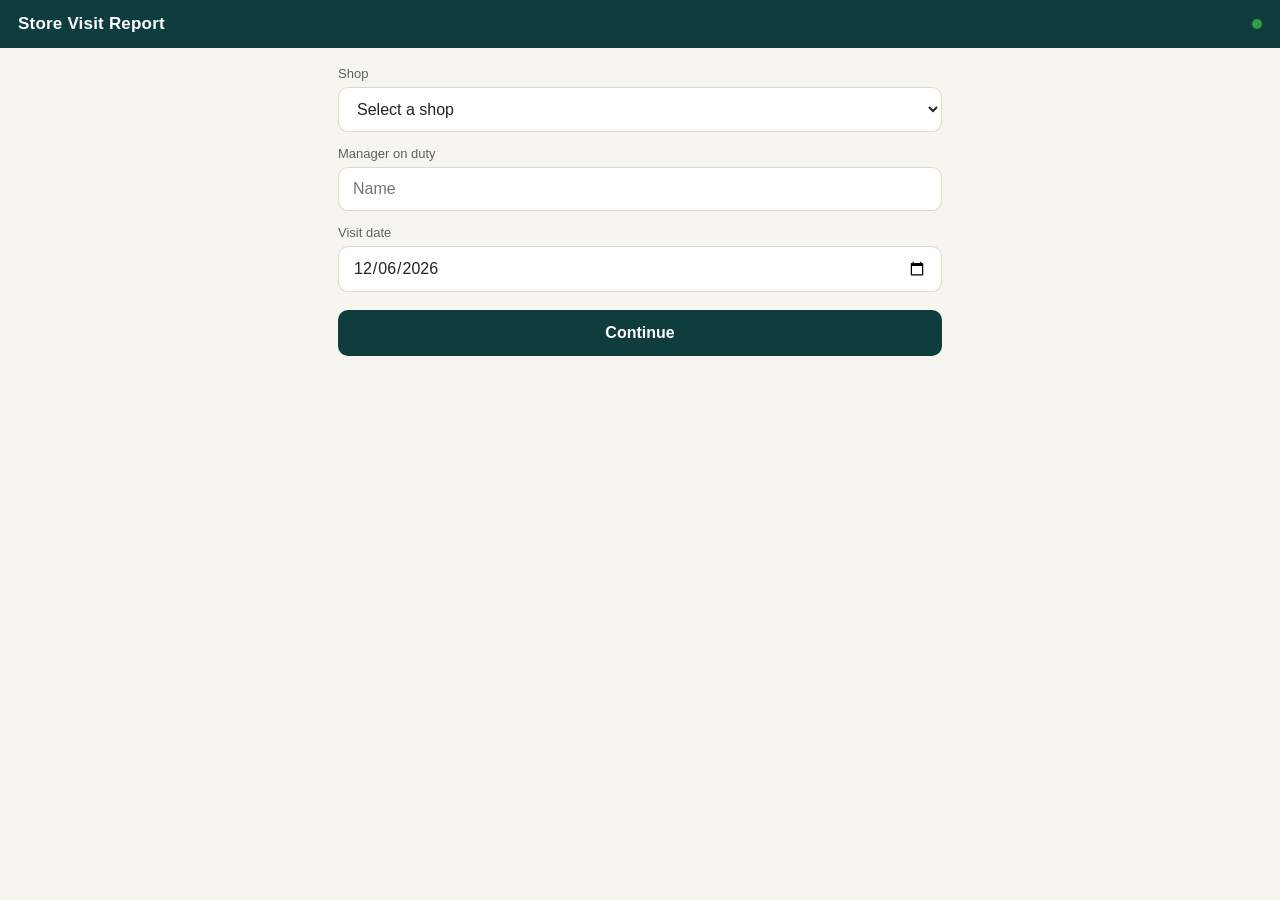
==== index.html @ facc5f7b "Add files via upload" ====
<!DOCTYPE html>
<html lang="es">
<head>
  <meta charset="UTF-8">
  <meta name="viewport" content="width=device-width, initial-scale=1, viewport-fit=cover">
  <title>Store Visit Report</title>
  <link rel="manifest" href="manifest.json">
  <meta name="theme-color" content="#0F3D3E">
  <link rel="apple-touch-icon" href="icon-192.png">
  <link rel="stylesheet" href="styles.css">
</head>
<body>
  <header class="app-header">
    <h1>Store Visit Report</h1>
    <span id="sync-indicator" class="sync-indicator"></span>
  </header>

  <main id="app">
    <section id="screen-info" class="screen">
      <label>Shop
        <select id="input-shop">
          <option value="">Select a shop</option>
        </select>
      </label>
      <div id="shop-error" class="field-error" hidden>Enter a shop name first</div>
      <label>Manager on duty
        <input type="text" id="input-manager" placeholder="Name" autocomplete="off">
      </label>
      <label>Visit date
        <input type="date" id="input-date">
      </label>
      <button id="btn-continue" class="btn-primary">Continue</button>
    </section>

    <section id="screen-grid" class="screen" hidden>
      <div class="visit-summary">
        <button id="btn-edit-info" class="btn-link">✎ <span id="summary-text"></span></button>
      </div>
      <div id="category-grid" class="category-grid"></div>

      <div class="finish-panel">
        <label>Overall visit score (optional)
          <div id="score-picker" class="score-picker"></div>
        </label>
        <button id="btn-export" class="btn-primary btn-large">Save &amp; create draft</button>
        <button id="btn-new-visit" class="btn-link">New visit (clears everything)</button>
      </div>
    </section>

    <section id="screen-category" class="screen" hidden>
      <button id="btn-back" class="btn-link">← Back</button>
      <h2 id="category-title"></h2>
      <div id="category-items" class="items-list"></div>
      <label class="comment-label">Comment
        <textarea id="category-comment" rows="4" placeholder="Notes, findings, actions..."></textarea>
      </label>
    </section>
  </main>

  <script src="data.js"></script>
  <script src="app.js"></script>
</body>
</html>
---- styles.css ----
:root {
  --teal: #0F3D3E;
  --teal-light: #1B5C5D;
  --bg: #F7F5F0;
  --card: #FFFFFF;
  --ink: #1F2421;
  --ink-soft: #5B6360;
  --border: #DDD8CC;
  --green: #2F9E44;
  --amber: #E08E00;
  --red: #D64545;
  --radius: 10px;
}

* { box-sizing: border-box; }

html, body {
  margin: 0;
  padding: 0;
  background: var(--bg);
  color: var(--ink);
  font-family: -apple-system, BlinkMacSystemFont, "Segoe UI", Roboto, Helvetica, Arial, sans-serif;
  -webkit-tap-highlight-color: transparent;
}

body {
  padding-bottom: env(safe-area-inset-bottom, 0);
}

.app-header {
  background: var(--teal);
  color: #fff;
  padding: calc(env(safe-area-inset-top, 0) + 14px) 18px 14px;
  display: flex;
  align-items: center;
  justify-content: space-between;
}

.app-header h1 {
  font-size: 17px;
  font-weight: 600;
  margin: 0;
  letter-spacing: 0.2px;
}

.sync-indicator {
  width: 10px;
  height: 10px;
  border-radius: 50%;
  background: var(--green);
  flex-shrink: 0;
}
.sync-indicator.offline { background: var(--ink-soft); }

main#app {
  max-width: 640px;
  margin: 0 auto;
  padding: 18px;
}

.screen[hidden] { display: none; }

label {
  display: block;
  font-size: 13px;
  color: var(--ink-soft);
  margin-bottom: 14px;
}

input[type="text"], input[type="date"], select, textarea {
  width: 100%;
  margin-top: 6px;
  padding: 12px 14px;
  font-size: 16px;
  border: 1px solid var(--border);
  border-radius: var(--radius);
  background: var(--card);
  color: var(--ink);
  font-family: inherit;
}

textarea { resize: vertical; }

.btn-primary {
  width: 100%;
  padding: 14px;
  font-size: 16px;
  font-weight: 600;
  color: #fff;
  background: var(--teal);
  border: none;
  border-radius: var(--radius);
  cursor: pointer;
  margin-top: 4px;
}
.btn-primary:active { background: var(--teal-light); }

.btn-large { padding: 16px; font-size: 17px; }

.btn-link {
  display: block;
  width: 100%;
  text-align: center;
  background: none;
  border: none;
  color: var(--teal);
  font-size: 14px;
  padding: 12px;
  cursor: pointer;
}

.visit-summary { margin-bottom: 12px; }
.visit-summary .btn-link { text-align: left; padding: 6px 0; font-size: 13px; color: var(--ink-soft); }

.category-grid {
  display: grid;
  grid-template-columns: repeat(auto-fill, minmax(140px, 1fr));
  gap: 10px;
  margin-bottom: 20px;
}

.cat-card {
  position: relative;
  background: var(--card);
  border: 1px solid var(--border);
  border-radius: var(--radius);
  padding: 16px 10px;
  text-align: center;
  cursor: pointer;
  min-height: 92px;
  display: flex;
  flex-direction: column;
  align-items: center;
  justify-content: center;
  gap: 8px;
}

.cat-card.has-data { border-color: var(--teal); border-width: 2px; }

.cat-card .cat-icon { font-size: 26px; }
.cat-card .cat-name { font-size: 13px; font-weight: 500; line-height: 1.25; }

.cat-card .cat-dot {
  position: absolute;
  top: 8px;
  right: 8px;
  width: 9px;
  height: 9px;
  border-radius: 50%;
  background: var(--green);
  display: none;
}
.cat-card.has-data .cat-dot { display: block; }

.finish-panel {
  border-top: 1px solid var(--border);
  padding-top: 16px;
}

.score-picker {
  display: flex;
  gap: 8px;
  margin-top: 8px;
}

.score-btn {
  flex: 1;
  padding: 10px 0;
  text-align: center;
  border: 1px solid var(--border);
  border-radius: var(--radius);
  background: var(--card);
  font-size: 15px;
  font-weight: 600;
  cursor: pointer;
  color: var(--ink);
}
.score-btn.selected { background: var(--teal); color: #fff; border-color: var(--teal); }

.items-list { margin-bottom: 18px; }

.item-row {
  padding: 14px 0;
  border-bottom: 1px solid var(--border);
}

.item-row .item-label {
  font-size: 15px;
  margin-bottom: 10px;
}

.rating-buttons {
  display: flex;
  gap: 8px;
}

.rating-btn {
  flex: 1;
  padding: 10px 4px;
  text-align: center;
  font-size: 13px;
  font-weight: 600;
  border-radius: var(--radius);
  border: 1px solid var(--border);
  background: var(--card);
  color: var(--ink-soft);
  cursor: pointer;
}

.rating-btn[data-rating="bien"].selected { background: var(--green); color: #fff; border-color: var(--green); }
.rating-btn[data-rating="mejorar"].selected { background: var(--amber); color: #fff; border-color: var(--amber); }
.rating-btn[data-rating="mal"].selected { background: var(--red); color: #fff; border-color: var(--red); }

.scale-buttons {
  display: flex;
  flex-wrap: wrap;
  gap: 6px;
}

.scale-btn {
  flex: 0 0 17.5%;
  padding: 9px 0;
  text-align: center;
  font-size: 13px;
  font-weight: 600;
  border-radius: var(--radius);
  border: 1px solid var(--border);
  background: var(--card);
  color: var(--ink-soft);
  cursor: pointer;
}

.scale-btn.selected.tier-low { background: var(--red); color: #fff; border-color: var(--red); }
.scale-btn.selected.tier-mid { background: var(--amber); color: #fff; border-color: var(--amber); }
.scale-btn.selected.tier-high { background: var(--green); color: #fff; border-color: var(--green); }

.item-note-wrap { margin-top: 8px; }

.item-note-toggle {
  background: none;
  border: none;
  color: var(--ink-soft);
  font-size: 12px;
  text-decoration: underline;
  padding: 0;
  cursor: pointer;
}

.item-note-textarea {
  width: 100%;
  padding: 8px 10px;
  font-size: 14px;
  border: 1px solid var(--border);
  border-radius: var(--radius);
  background: var(--card);
  font-family: inherit;
  resize: vertical;
}

.field-error {
  color: var(--red);
  font-size: 13px;
  margin: -10px 0 14px;
}

.empty-state {
  color: var(--ink-soft);
  font-size: 14px;
  padding: 20px 0;
  text-align: center;
}

.comment-label { margin-top: 6px; }

#category-title { font-size: 19px; margin: 4px 0 16px; }
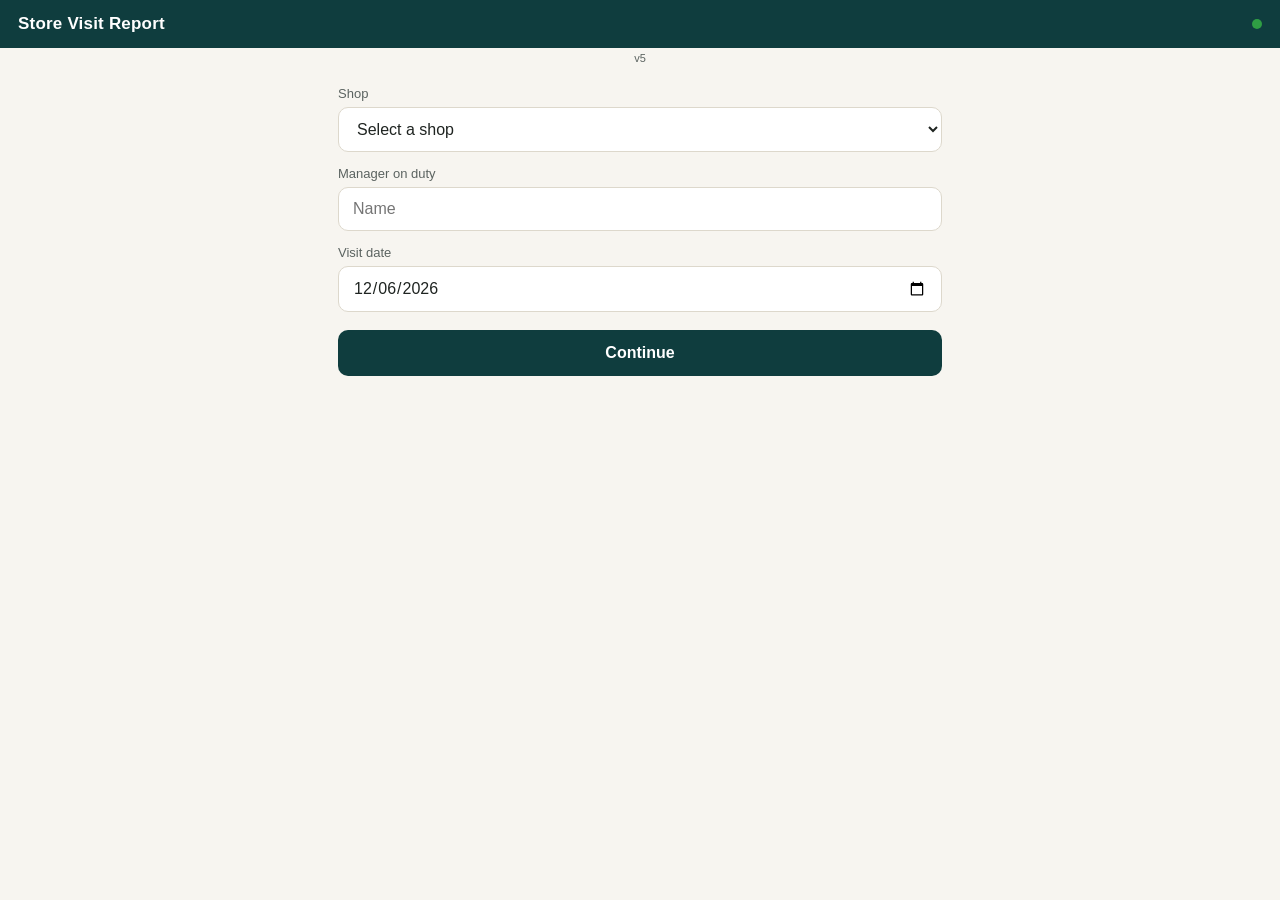
==== commit 1b417e04: "Add files via upload" ====
--- a/index.html
+++ b/index.html
@@ -14,6 +14,8 @@
     <h1>Store Visit Report</h1>
     <span id="sync-indicator" class="sync-indicator"></span>
   </header>
+
+  <div id="build-version" class="build-version"></div>
 
   <main id="app">
     <section id="screen-info" class="screen">
@@ -35,6 +37,7 @@
     <section id="screen-grid" class="screen" hidden>
       <div class="visit-summary">
         <button id="btn-edit-info" class="btn-link">✎ <span id="summary-text"></span></button>
+        <div class="save-status">Autosaved on this device — works fully offline</div>
       </div>
       <div id="category-grid" class="category-grid"></div>
 
@@ -42,6 +45,10 @@
         <label>Overall visit score (optional)
           <div id="score-picker" class="score-picker"></div>
         </label>
+        <div class="score-meta">
+          <span id="score-readout"></span>
+          <button type="button" id="btn-clear-score" class="btn-link-inline">Clear</button>
+        </div>
         <button id="btn-export" class="btn-primary btn-large">Save &amp; create draft</button>
         <button id="btn-new-visit" class="btn-link">New visit (clears everything)</button>
       </div>
--- a/styles.css
+++ b/styles.css
@@ -52,6 +52,13 @@
 }
 .sync-indicator.offline { background: var(--ink-soft); }
 
+.build-version {
+  text-align: center;
+  font-size: 11px;
+  color: var(--ink-soft);
+  padding: 4px 0;
+}
+
 main#app {
   max-width: 640px;
   margin: 0 auto;
@@ -109,8 +116,9 @@
   cursor: pointer;
 }
 
-.visit-summary { margin-bottom: 12px; }
-.visit-summary .btn-link { text-align: left; padding: 6px 0; font-size: 13px; color: var(--ink-soft); }
+.visit-summary { margin-bottom: 4px; }
+.visit-summary .btn-link { text-align: left; padding: 6px 0 2px; font-size: 13px; color: var(--ink-soft); }
+.save-status { font-size: 12px; color: var(--green); margin: 0 0 14px; }
 
 .category-grid {
   display: grid;
@@ -177,6 +185,24 @@
 }
 .score-btn.selected { background: var(--teal); color: #fff; border-color: var(--teal); }
 
+.score-meta {
+  display: flex;
+  justify-content: space-between;
+  align-items: center;
+  font-size: 12px;
+  color: var(--ink-soft);
+  margin: 8px 0 16px;
+}
+
+.btn-link-inline {
+  background: none;
+  border: none;
+  color: var(--teal);
+  font-size: 12px;
+  padding: 0;
+  cursor: pointer;
+}
+
 .items-list { margin-bottom: 18px; }
 
 .item-row {
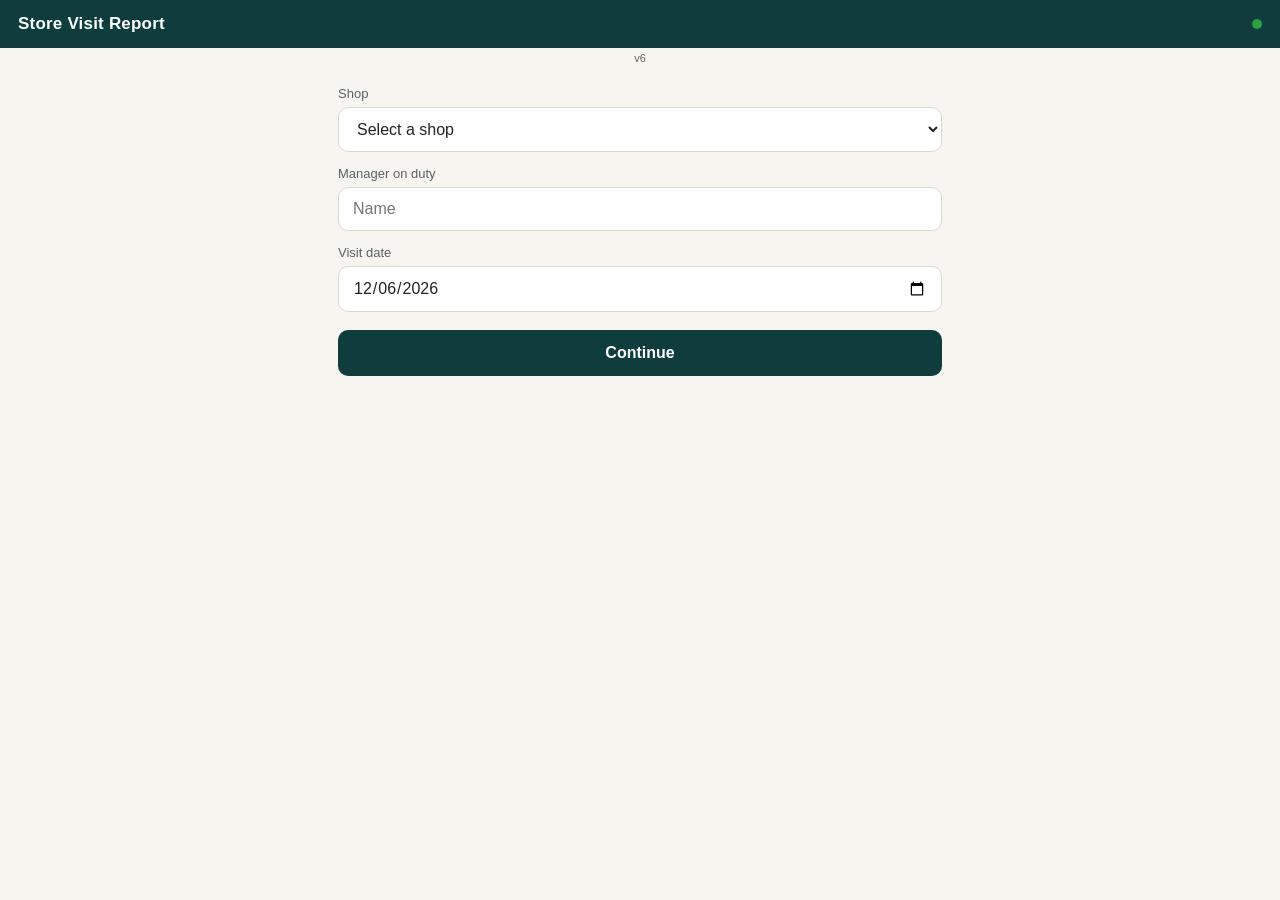
==== commit 67cfc4fd: "Add files via upload" ====
--- a/index.html
+++ b/index.html
@@ -42,9 +42,8 @@
       <div id="category-grid" class="category-grid"></div>
 
       <div class="finish-panel">
-        <label>Overall visit score (optional)
-          <div id="score-picker" class="score-picker"></div>
-        </label>
+        <div class="field-label">Overall visit score (optional)</div>
+        <div id="score-picker" class="score-picker"></div>
         <div class="score-meta">
           <span id="score-readout"></span>
           <button type="button" id="btn-clear-score" class="btn-link-inline">Clear</button>
--- a/styles.css
+++ b/styles.css
@@ -74,6 +74,12 @@
   margin-bottom: 14px;
 }
 
+.field-label {
+  font-size: 13px;
+  color: var(--ink-soft);
+  margin-bottom: 6px;
+}
+
 input[type="text"], input[type="date"], select, textarea {
   width: 100%;
   margin-top: 6px;
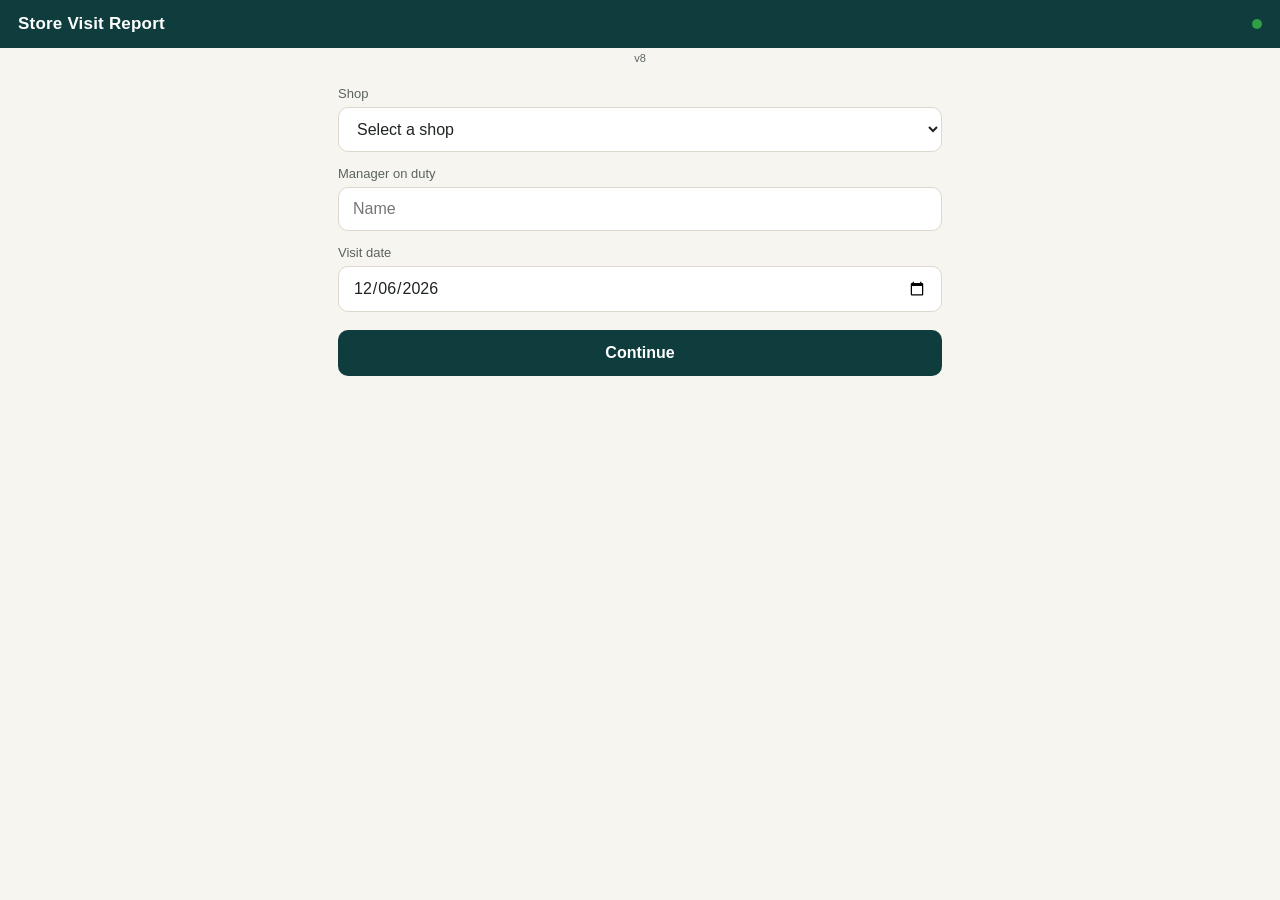
==== commit c7129603: "Add files via upload" ====
--- a/index.html
+++ b/index.html
@@ -48,6 +48,9 @@
           <span id="score-readout"></span>
           <button type="button" id="btn-clear-score" class="btn-link-inline">Clear</button>
         </div>
+        <label>Final summary (optional)
+          <textarea id="final-comment" rows="3" placeholder="Anything not captured above..."></textarea>
+        </label>
         <button id="btn-export" class="btn-primary btn-large">Save &amp; create draft</button>
         <button id="btn-new-visit" class="btn-link">New visit (clears everything)</button>
       </div>
@@ -60,6 +63,7 @@
       <label class="comment-label">Comment
         <textarea id="category-comment" rows="4" placeholder="Notes, findings, actions..."></textarea>
       </label>
+      <button id="btn-back-bottom" class="btn-link">← Back</button>
     </section>
   </main>
 
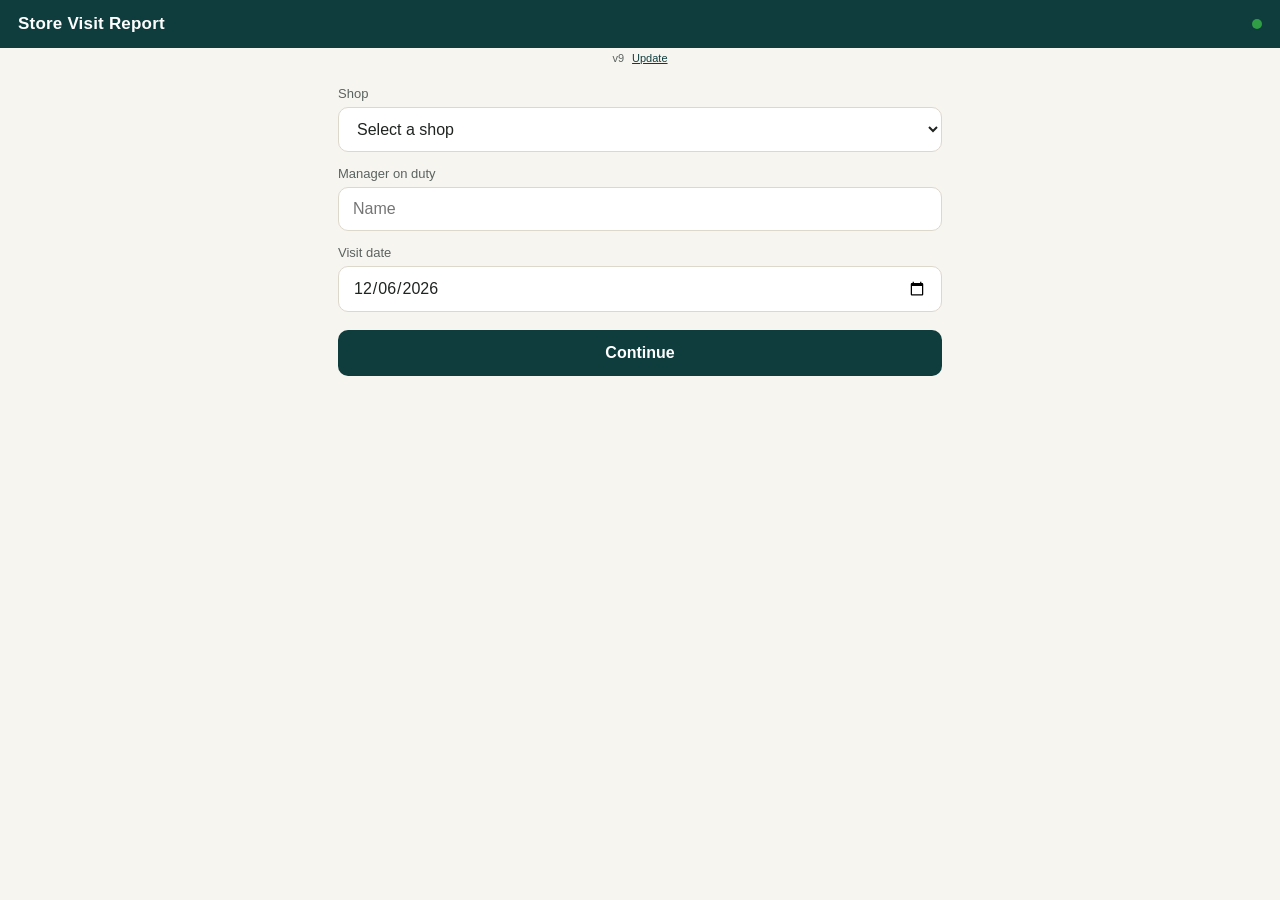
==== commit 9c04a115: "Add files via upload" ====
--- a/index.html
+++ b/index.html
@@ -15,7 +15,10 @@
     <span id="sync-indicator" class="sync-indicator"></span>
   </header>
 
-  <div id="build-version" class="build-version"></div>
+  <div class="build-version">
+    <span id="build-version-text"></span>
+    <button type="button" id="btn-update-app" class="btn-link-inline">Update</button>
+  </div>
 
   <main id="app">
     <section id="screen-info" class="screen">
--- a/styles.css
+++ b/styles.css
@@ -57,6 +57,15 @@
   font-size: 11px;
   color: var(--ink-soft);
   padding: 4px 0;
+  display: flex;
+  justify-content: center;
+  align-items: center;
+  gap: 8px;
+}
+
+.build-version .btn-link-inline {
+  font-size: 11px;
+  text-decoration: underline;
 }
 
 main#app {
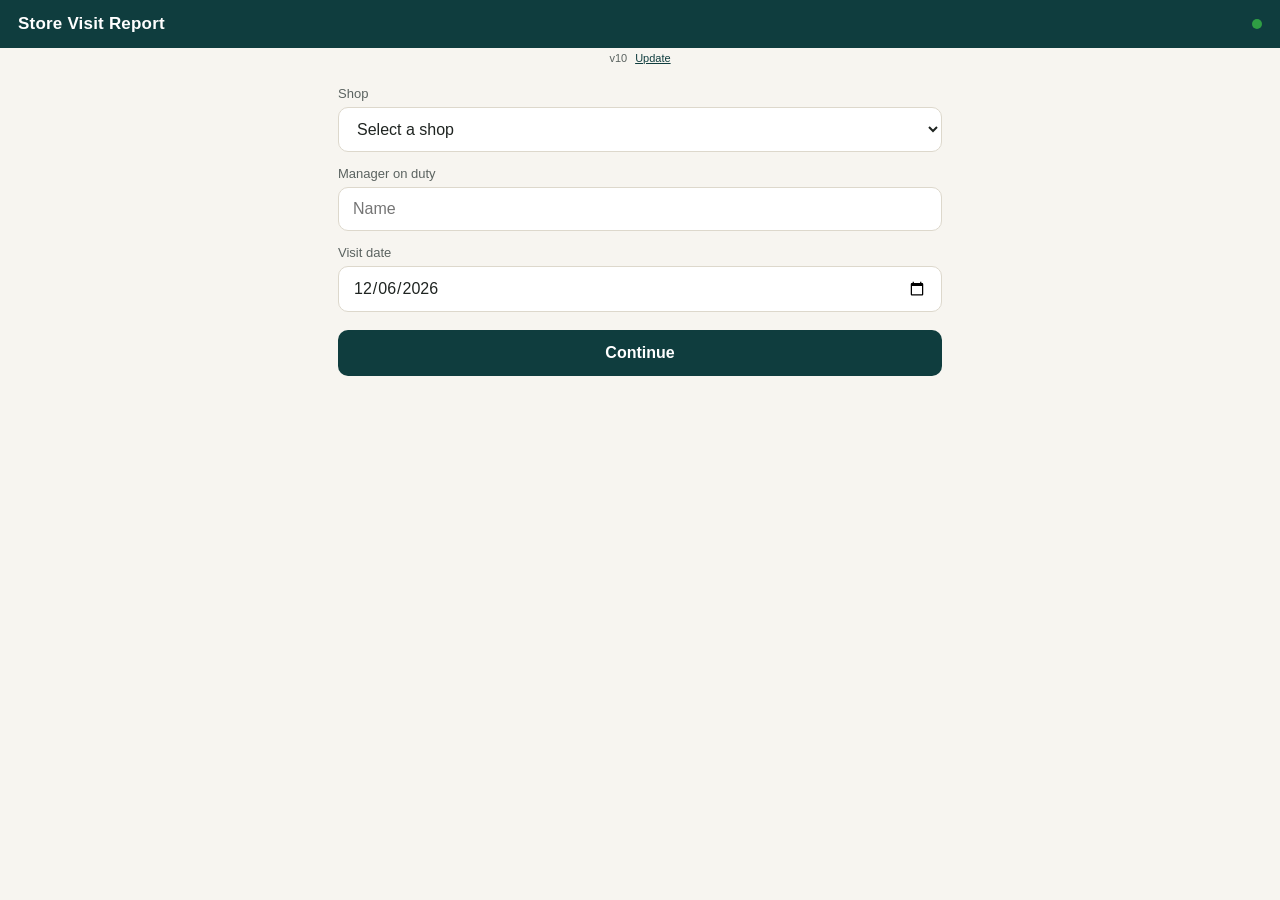
==== commit ae76a235: "Add files via upload" ====
--- a/index.html
+++ b/index.html
@@ -1,5 +1,5 @@
 <!DOCTYPE html>
-<html lang="es">
+<html lang="en">
 <head>
   <meta charset="UTF-8">
   <meta name="viewport" content="width=device-width, initial-scale=1, viewport-fit=cover">
@@ -27,7 +27,7 @@
           <option value="">Select a shop</option>
         </select>
       </label>
-      <div id="shop-error" class="field-error" hidden>Enter a shop name first</div>
+      <div id="shop-error" class="field-error" hidden>Select a shop first</div>
       <label>Manager on duty
         <input type="text" id="input-manager" placeholder="Name" autocomplete="off">
       </label>
@@ -42,7 +42,8 @@
         <button id="btn-edit-info" class="btn-link">✎ <span id="summary-text"></span></button>
         <div class="save-status">Autosaved on this device — works fully offline</div>
       </div>
-      <div id="category-grid" class="category-grid"></div>
+      <div id="followup-panel" class="followup-panel" hidden></div>
+      <div id="groups-root"></div>
 
       <div class="finish-panel">
         <div class="field-label">Overall visit score (optional)</div>
@@ -55,18 +56,30 @@
           <textarea id="final-comment" rows="3" placeholder="Anything not captured above..."></textarea>
         </label>
         <button id="btn-export" class="btn-primary btn-large">Save &amp; create draft</button>
-        <button id="btn-new-visit" class="btn-link">New visit (clears everything)</button>
+        <button id="btn-new-visit" class="btn-link">New visit</button>
       </div>
     </section>
 
     <section id="screen-category" class="screen" hidden>
-      <button id="btn-back" class="btn-link">← Back</button>
-      <h2 id="category-title"></h2>
+      <div class="cat-bar">
+        <button type="button" id="btn-back" class="btn-back">← Categories</button>
+        <h2 id="category-title"></h2>
+      </div>
+      <div id="category-prev-comment" class="prev-comment" hidden></div>
       <div id="category-items" class="items-list"></div>
+
+      <button type="button" id="btn-add-item" class="btn-add-item">+ Add item</button>
+      <div id="add-item-form" class="add-item-form" hidden>
+        <input type="text" id="new-item-label" placeholder="Item to check" autocomplete="off">
+        <button type="button" id="btn-confirm-add-item" class="btn-small-primary">Add</button>
+        <button type="button" id="btn-cancel-add-item" class="btn-small">Cancel</button>
+      </div>
+
       <label class="comment-label">Comment
         <textarea id="category-comment" rows="4" placeholder="Notes, findings, actions..."></textarea>
       </label>
-      <button id="btn-back-bottom" class="btn-link">← Back</button>
+      <button type="button" id="btn-next" class="btn-primary">Done → Categories</button>
+      <button type="button" id="btn-back-bottom" class="btn-link">← Categories</button>
     </section>
   </main>
 
--- a/styles.css
+++ b/styles.css
@@ -232,25 +232,87 @@
 
 .rating-buttons {
   display: flex;
-  gap: 8px;
-}
+  gap: 6px;
+}
+
+.r-good  { --c: #2F9E44; }
+.r-minor { --c: #7A9A1E; }
+.r-needs { --c: #E08E00; }
+.r-below { --c: #D4561F; }
+.r-poor  { --c: #D64545; }
 
 .rating-btn {
   flex: 1;
-  padding: 10px 4px;
-  text-align: center;
-  font-size: 13px;
-  font-weight: 600;
-  border-radius: var(--radius);
-  border: 1px solid var(--border);
-  background: var(--card);
-  color: var(--ink-soft);
-  cursor: pointer;
-}
-
-.rating-btn[data-rating="bien"].selected { background: var(--green); color: #fff; border-color: var(--green); }
-.rating-btn[data-rating="mejorar"].selected { background: var(--amber); color: #fff; border-color: var(--amber); }
-.rating-btn[data-rating="mal"].selected { background: var(--red); color: #fff; border-color: var(--red); }
+  min-height: 46px;
+  padding: 6px 2px;
+  text-align: center;
+  font-size: 11px;
+  line-height: 1.15;
+  font-weight: 600;
+  border-radius: var(--radius);
+  border: 1px solid var(--border);
+  border-top: 4px solid var(--c, var(--border));
+  background: var(--card);
+  color: var(--ink-soft);
+  cursor: pointer;
+}
+.rating-btn.selected { background: var(--c); border-color: var(--c); color: #fff; }
+.rating-buttons.yesno .rating-btn { font-size: 14px; min-height: 48px; }
+
+.trend-label { font-size: 11px; color: var(--ink-soft); margin: 12px 0 6px; }
+.trend-row { display: flex; gap: 6px; }
+.t-resolved { --c: #2F9E44; }
+.t-improved { --c: #7A9A1E; }
+.t-same     { --c: #5B6360; }
+.t-worse    { --c: #D64545; }
+.trend-btn {
+  flex: 1;
+  min-height: 40px;
+  padding: 6px 2px;
+  font-size: 12px;
+  font-weight: 600;
+  border-radius: 8px;
+  border: 1px solid var(--c);
+  background: var(--card);
+  color: var(--c);
+  cursor: pointer;
+}
+.trend-btn.selected { background: var(--c); color: #fff; }
+
+.prev-line {
+  font-size: 12px;
+  line-height: 1.35;
+  color: var(--ink-soft);
+  background: #F1EEE6;
+  border-radius: 8px;
+  padding: 6px 8px;
+  margin-bottom: 8px;
+  white-space: pre-wrap;
+}
+
+.item-tag {
+  display: inline-block;
+  margin-left: 8px;
+  font-size: 10px;
+  text-transform: uppercase;
+  letter-spacing: 0.4px;
+  color: var(--ink-soft);
+  border: 1px solid var(--border);
+  border-radius: 6px;
+  padding: 1px 5px;
+  vertical-align: middle;
+}
+
+.item-remove {
+  display: block;
+  margin-top: 8px;
+  background: none;
+  border: none;
+  color: var(--red);
+  font-size: 12px;
+  padding: 4px 0;
+  cursor: pointer;
+}
 
 .scale-buttons {
   display: flex;
@@ -314,3 +376,163 @@
 .comment-label { margin-top: 6px; }
 
 #category-title { font-size: 19px; margin: 4px 0 16px; }
+
+/* ---------- Sticky category bar ---------- */
+.cat-bar {
+  position: sticky;
+  top: 0;
+  z-index: 10;
+  background: var(--bg);
+  margin: -18px -18px 12px;
+  padding: calc(env(safe-area-inset-top, 0) + 6px) 18px 6px;
+  border-bottom: 1px solid var(--border);
+  display: flex;
+  align-items: center;
+  gap: 10px;
+}
+.cat-bar .btn-back {
+  flex-shrink: 0;
+  background: none;
+  border: none;
+  color: var(--teal);
+  font-size: 15px;
+  font-weight: 600;
+  padding: 10px 6px;
+  min-height: 44px;
+  cursor: pointer;
+  white-space: nowrap;
+}
+.cat-bar h2 {
+  margin: 0;
+  font-size: 16px;
+  font-weight: 600;
+  overflow: hidden;
+  text-overflow: ellipsis;
+  white-space: nowrap;
+}
+
+.prev-comment {
+  font-size: 13px;
+  line-height: 1.4;
+  color: #6B4E00;
+  background: #FFF7E6;
+  border: 1px solid #F0D9A8;
+  border-radius: var(--radius);
+  padding: 8px 10px;
+  margin-bottom: 8px;
+  white-space: pre-wrap;
+}
+.prev-comment[hidden] { display: none; }
+
+/* ---------- Grid: follow-up, groups, badges ---------- */
+.followup-panel {
+  background: #FFF7E6;
+  border: 1px solid #F0D9A8;
+  border-radius: var(--radius);
+  padding: 10px 12px;
+  margin-bottom: 14px;
+  color: #6B4E00;
+}
+.followup-panel[hidden] { display: none; }
+.followup-title { font-size: 13px; font-weight: 600; }
+.followup-sub { font-size: 12px; margin-top: 4px; }
+
+.cat-badge {
+  position: absolute;
+  top: 6px;
+  left: 8px;
+  min-width: 18px;
+  height: 18px;
+  padding: 0 5px;
+  border-radius: 9px;
+  background: var(--red);
+  color: #fff;
+  font-size: 11px;
+  font-weight: 700;
+  line-height: 18px;
+  text-align: center;
+}
+.cat-badge.inline { position: static; margin-left: auto; margin-right: 8px; flex-shrink: 0; }
+
+.group-title {
+  font-size: 12px;
+  text-transform: uppercase;
+  letter-spacing: 0.6px;
+  color: var(--ink-soft);
+  margin: 4px 0 8px;
+}
+
+.group-btn {
+  display: flex;
+  align-items: center;
+  gap: 10px;
+  width: 100%;
+  min-height: 56px;
+  background: var(--card);
+  border: 1px solid var(--border);
+  border-radius: var(--radius);
+  padding: 12px 14px;
+  margin-bottom: 14px;
+  font-family: inherit;
+  font-size: 15px;
+  font-weight: 600;
+  color: var(--ink);
+  text-align: left;
+  cursor: pointer;
+}
+.group-btn.has-data { border-color: var(--teal); border-width: 2px; }
+.group-btn-icon { font-size: 22px; }
+.group-btn-name { flex: 1; }
+.group-btn-arrow { color: var(--ink-soft); font-size: 20px; }
+
+.group-toggle {
+  display: block;
+  width: 100%;
+  min-height: 44px;
+  background: none;
+  border: 1px dashed var(--border);
+  border-radius: var(--radius);
+  padding: 10px 12px;
+  margin-bottom: 14px;
+  font-family: inherit;
+  font-size: 14px;
+  font-weight: 600;
+  color: var(--ink-soft);
+  text-align: left;
+  cursor: pointer;
+}
+.group-toggle.has-data { color: var(--teal); border-color: var(--teal); }
+
+/* ---------- Add custom item ---------- */
+.btn-add-item {
+  display: block;
+  width: 100%;
+  min-height: 44px;
+  background: none;
+  border: 1px dashed var(--teal);
+  border-radius: var(--radius);
+  color: var(--teal);
+  font-family: inherit;
+  font-size: 14px;
+  font-weight: 600;
+  padding: 10px;
+  margin-bottom: 14px;
+  cursor: pointer;
+}
+.btn-add-item[hidden] { display: none; }
+.add-item-form { display: flex; gap: 8px; align-items: center; margin-bottom: 14px; }
+.add-item-form[hidden] { display: none; }
+.add-item-form input { flex: 1; margin-top: 0; }
+.btn-small-primary, .btn-small {
+  min-height: 44px;
+  padding: 0 14px;
+  border-radius: var(--radius);
+  font-family: inherit;
+  font-size: 14px;
+  font-weight: 600;
+  cursor: pointer;
+}
+.btn-small-primary { background: var(--teal); color: #fff; border: none; }
+.btn-small { background: none; color: var(--ink-soft); border: 1px solid var(--border); }
+
+.trend-btn.auto { border-style: dashed; border-width: 2px; background: #fff; }
